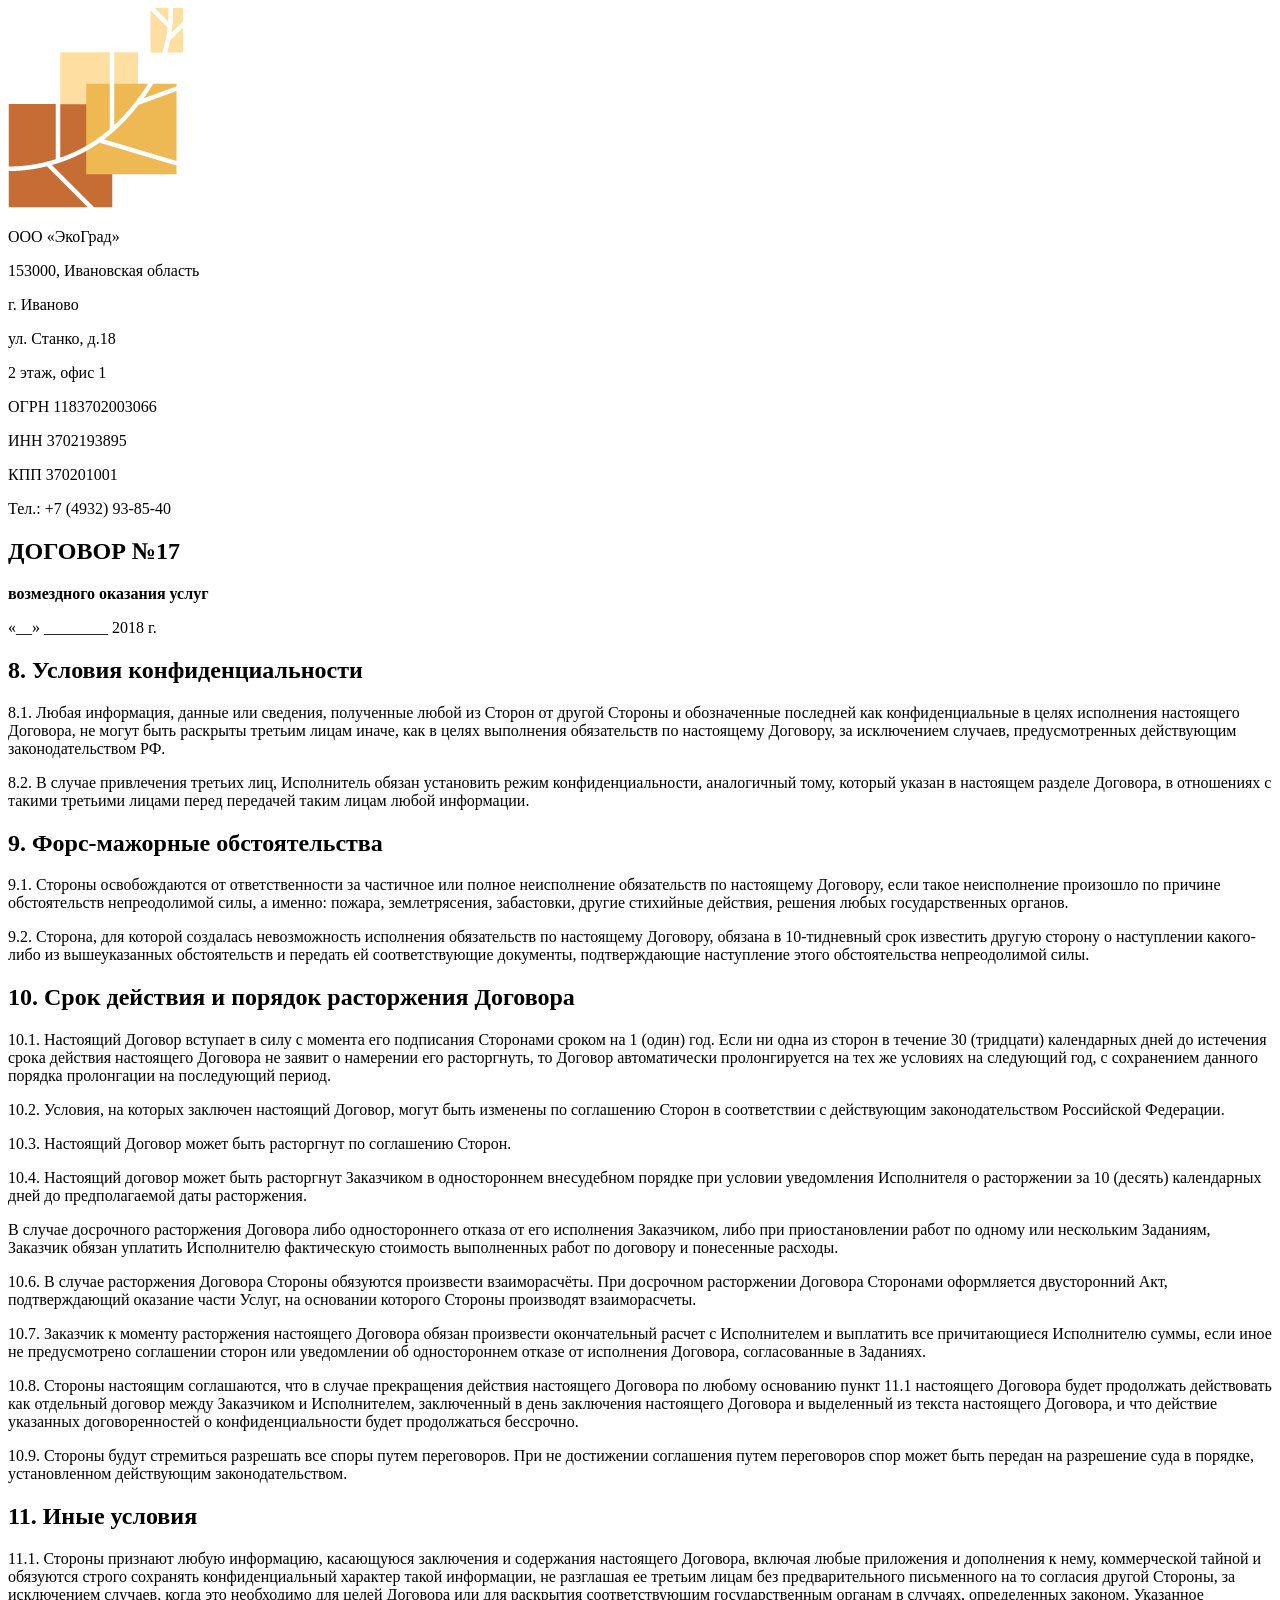
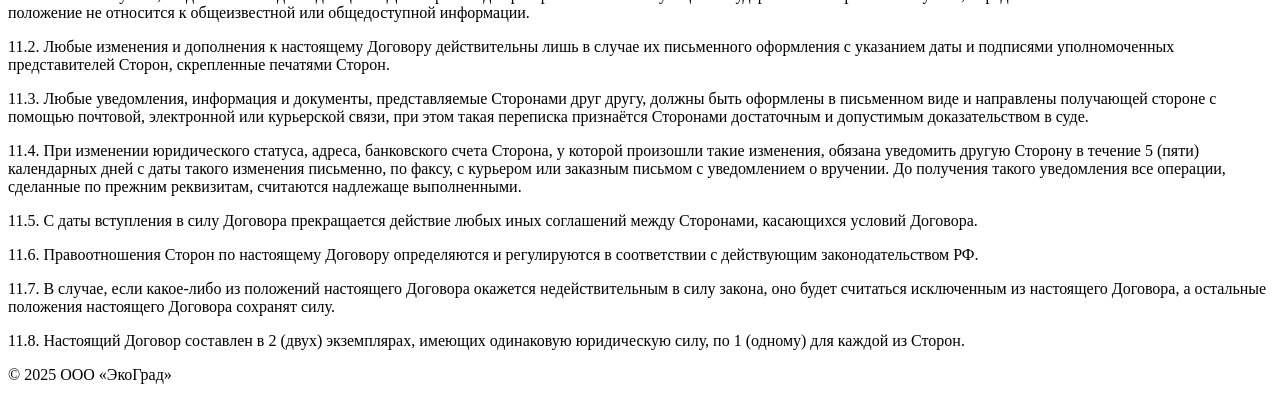
==== user-agreement.html @ 457a9e3a "Add files via upload" ====
<!DOCTYPE html>
<html lang="ru">

<head>
    <meta charset="UTF-8">
    <title>Пользовательское соглашение — ЭкоГрад</title>
    <link rel="stylesheet" href="../Main/CSS/user-agreement.css">
    <link rel="stylesheet" href="../Main/CSS/fonts.css">
</head>

<body>

    <header class="agreement-header">
        <div class="header-container">
            <!-- Логотип -->
            <div class="header-logo">
                <img class="logo_header" src="images/Header/logo_mini_bel.png" alt="logo">
            </div>

            <!-- Первый столбец -->
            <div class="header-column">
                <p>ООО «ЭкоГрад»</p>
                <p>153000, Ивановская область</p>
                <p>г. Иваново</p>
            </div>

            <!-- Второй столбец -->
            <div class="header-column">
                <p>ул. Станко, д.18</p>
                <p>2 этаж, офис 1</p>
                <p>ОГРН 1183702003066</p>
            </div>

            <!-- Третий столбец -->
            <div class="header-column">
                <p>ИНН 3702193895</p>
                <p>КПП 370201001</p>
                <p>Тел.: +7 (4932) 93-85-40</p>
            </div>
        </div>
    </header>

    <main>
        <div class="agreement-title-row">
            <div class="agreement-title-center">
                <h2>ДОГОВОР №17</h2>
                <p><strong>возмездного оказания услуг</strong></p>
            </div>
            <div class="agreement-date">
                <p>«__» ________ 2018 г.</p>
            </div>
        </div>

        <section>
            <h2>8. Условия конфиденциальности</h2>
            <p>8.1. Любая информация, данные или сведения, полученные любой из Сторон от другой Стороны и обозначенные
                последней как конфиденциальные в целях исполнения настоящего Договора, не могут быть раскрыты третьим
                лицам иначе, как в целях выполнения обязательств по настоящему Договору, за исключением случаев,
                предусмотренных действующим законодательством РФ.</p>
            <p>8.2. В случае привлечения третьих лиц, Исполнитель обязан установить режим конфиденциальности,
                аналогичный тому, который указан в настоящем разделе Договора, в отношениях с такими третьими лицами
                перед передачей таким лицам любой информации.</p>
        </section>

        <section>
            <h2>9. Форс-мажорные обстоятельства</h2>
            <p>9.1. Стороны освобождаются от ответственности за частичное или полное неисполнение обязательств по
                настоящему Договору, если такое неисполнение произошло по причине обстоятельств непреодолимой силы, а
                именно: пожара, землетрясения, забастовки, другие стихийные действия, решения любых государственных
                органов.</p>
            <p>9.2. Сторона, для которой создалась невозможность исполнения обязательств по настоящему Договору, обязана
                в 10-тидневный срок известить другую сторону о наступлении какого-либо из вышеуказанных обстоятельств и
                передать ей соответствующие документы, подтверждающие наступление этого обстоятельства непреодолимой
                силы.</p>
        </section>

        <section>
            <h2>10. Срок действия и порядок расторжения Договора</h2>
            <p>10.1. Настоящий Договор вступает в силу с момента его подписания Сторонами сроком на 1 (один) год. Если
                ни одна из сторон в течение 30 (тридцати) календарных дней до истечения срока действия настоящего
                Договора не заявит о намерении его расторгнуть, то Договор автоматически пролонгируется на тех же
                условиях на следующий год, с сохранением данного порядка пролонгации на последующий период.</p>
            <p>10.2. Условия, на которых заключен настоящий Договор, могут быть изменены по соглашению Сторон в
                соответствии с действующим законодательством Российской Федерации.</p>
            <p>10.3. Настоящий Договор может быть расторгнут по соглашению Сторон.</p>
            <p>10.4. Настоящий договор может быть расторгнут Заказчиком в одностороннем внесудебном порядке при условии
                уведомления Исполнителя о расторжении за 10 (десять) календарных дней до предполагаемой даты
                расторжения.</p>
            <p>В случае досрочного расторжения Договора либо одностороннего отказа от его исполнения Заказчиком, либо
                при приостановлении работ по одному или нескольким Заданиям, Заказчик обязан уплатить Исполнителю
                фактическую стоимость выполненных работ по договору и понесенные расходы.</p>
            <p>10.6. В случае расторжения Договора Стороны обязуются произвести взаиморасчёты. При досрочном расторжении
                Договора Сторонами оформляется двусторонний Акт, подтверждающий оказание части Услуг, на основании
                которого Стороны производят взаиморасчеты.</p>
            <p>10.7. Заказчик к моменту расторжения настоящего Договора обязан произвести окончательный расчет с
                Исполнителем и выплатить все причитающиеся Исполнителю суммы, если иное не предусмотрено соглашении
                сторон или уведомлении об одностороннем отказе от исполнения Договора, согласованные в Заданиях.</p>
            <p>10.8. Стороны настоящим соглашаются, что в случае прекращения действия настоящего Договора по любому
                основанию пункт 11.1 настоящего Договора будет продолжать действовать как отдельный договор между
                Заказчиком и Исполнителем, заключенный в день заключения настоящего Договора и выделенный из текста
                настоящего Договора, и что действие указанных договоренностей о конфиденциальности будет продолжаться
                бессрочно.</p>
            <p>10.9. Стороны будут стремиться разрешать все споры путем переговоров. При не достижении соглашения путем
                переговоров спор может быть передан на разрешение суда в порядке, установленном действующим
                законодательством.</p>
        </section>

        <section>
            <h2>11. Иные условия</h2>
            <p>11.1. Стороны признают любую информацию, касающуюся заключения и содержания настоящего Договора, включая
                любые приложения и дополнения к нему, коммерческой тайной и обязуются строго сохранять конфиденциальный
                характер такой информации, не разглашая ее третьим лицам без предварительного письменного на то согласия
                другой Стороны, за исключением случаев, когда это необходимо для целей Договора или для раскрытия
                соответствующим государственным органам в случаях, определенных законом. Указанное положение не
                относится к общеизвестной или общедоступной информации.</p>
            <p>11.2. Любые изменения и дополнения к настоящему Договору действительны лишь в случае их письменного
                оформления с указанием даты и подписями уполномоченных представителей Сторон, скрепленные печатями
                Сторон.</p>
            <p>11.3. Любые уведомления, информация и документы, представляемые Сторонами друг другу, должны быть
                оформлены в письменном виде и направлены получающей стороне с помощью почтовой, электронной или
                курьерской связи, при этом такая переписка признаётся Сторонами достаточным и допустимым доказательством
                в суде.</p>
            <p>11.4. При изменении юридического статуса, адреса, банковского счета Сторона, у которой произошли такие
                изменения, обязана уведомить другую Сторону в течение 5 (пяти) календарных дней с даты такого изменения
                письменно, по факсу, с курьером или заказным письмом с уведомлением о вручении. До получения такого
                уведомления все операции, сделанные по прежним реквизитам, считаются надлежаще выполненными.</p>
            <p>11.5. С даты вступления в силу Договора прекращается действие любых иных соглашений между Сторонами,
                касающихся условий Договора.</p>
            <p>11.6. Правоотношения Сторон по настоящему Договору определяются и регулируются в соответствии с
                действующим законодательством РФ.</p>
            <p>11.7. В случае, если какое-либо из положений настоящего Договора окажется недействительным в силу закона,
                оно будет считаться исключенным из настоящего Договора, а остальные положения настоящего Договора
                сохранят силу.</p>
            <p>11.8. Настоящий Договор составлен в 2 (двух) экземплярах, имеющих одинаковую юридическую силу, по 1
                (одному) для каждой из Сторон.</p>
        </section>
    </main>

    <footer>
        <p>&copy; 2025 ООО «ЭкоГрад»</p>
    </footer>

</body>

</html>
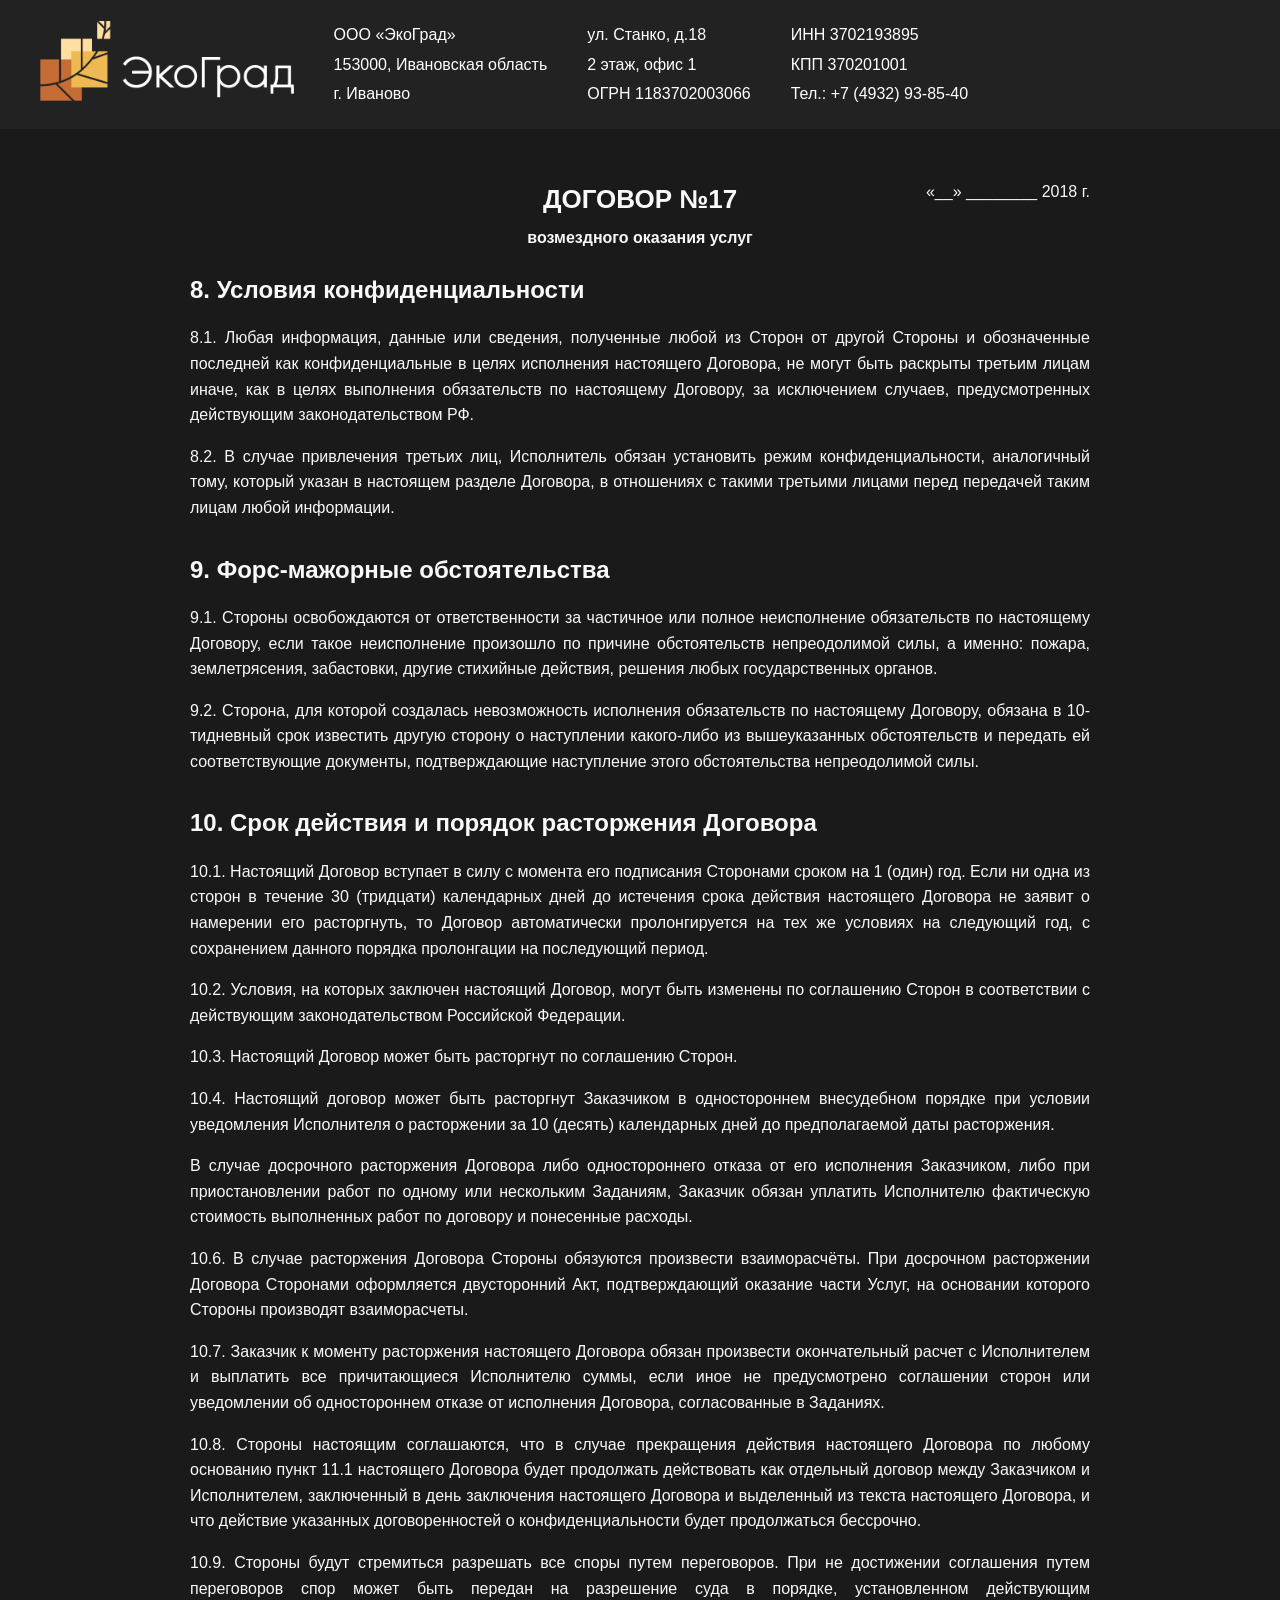
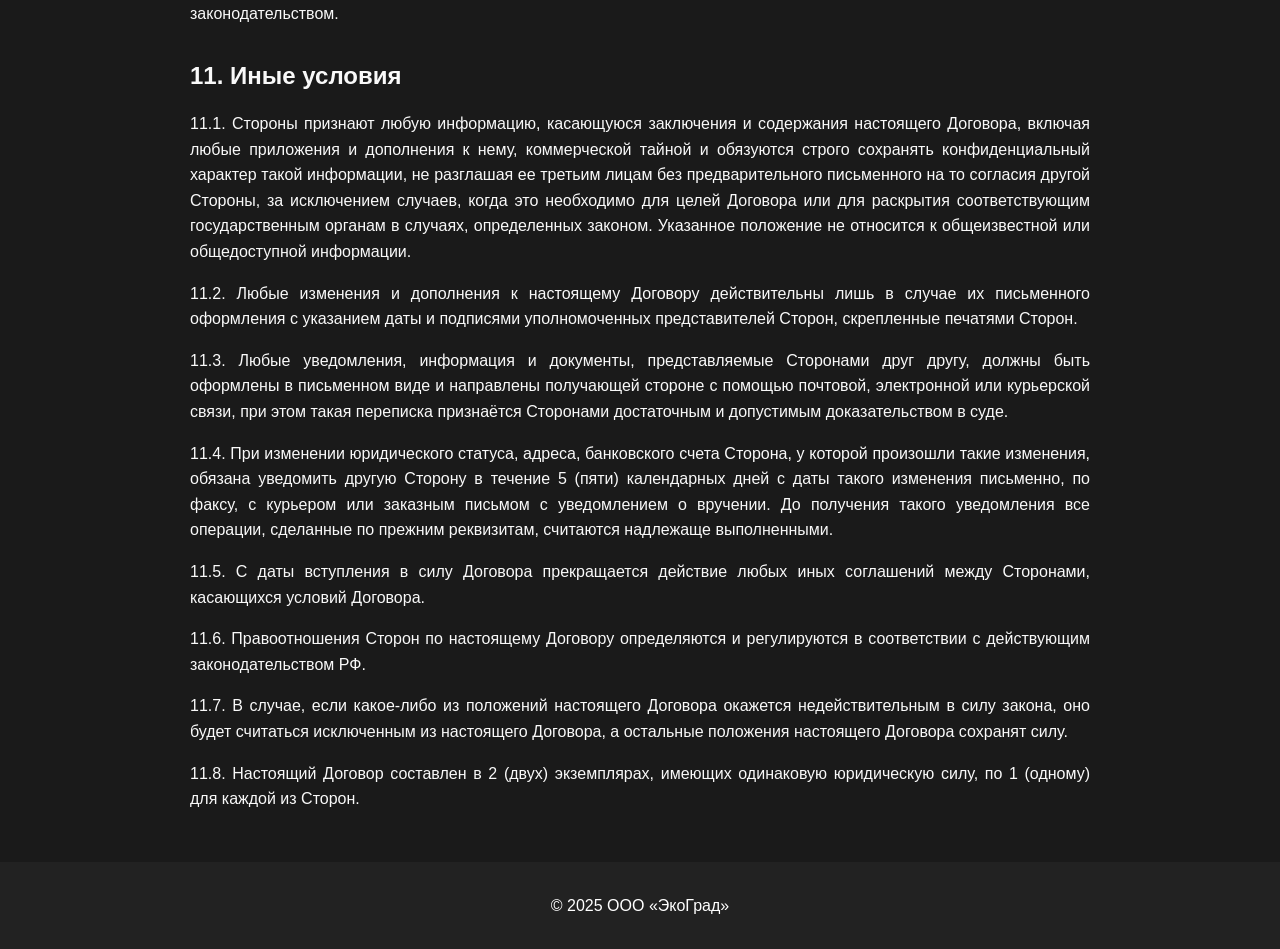
==== commit 915b40d8: "Update user-agreement.html" ====
--- a/user-agreement.html
+++ b/user-agreement.html
@@ -4,8 +4,8 @@
 <head>
     <meta charset="UTF-8">
     <title>Пользовательское соглашение — ЭкоГрад</title>
-    <link rel="stylesheet" href="../Main/CSS/user-agreement.css">
-    <link rel="stylesheet" href="../Main/CSS/fonts.css">
+    <link rel="stylesheet" href="CSS/user-agreement.css">
+    <link rel="stylesheet" href="CSS/fonts.css">
 </head>
 
 <body>
@@ -142,4 +142,5 @@
 
 </body>
 
-</html>+
+</html>
--- a/CSS/user-agreement.css
+++ b/CSS/user-agreement.css
@@ -0,0 +1,128 @@
+body {
+    font-family: Arial, sans-serif;
+    line-height: 1.6;
+    margin: 0;
+    background-color: #1a1a1a;
+    color: #f9f9f9;
+}
+
+
+/* ======= шапка ========== */
+.agreement-header {
+    background-color: #222;
+    color: white;
+    padding: 20px;
+}
+
+.header-container {
+    display: flex;
+    align-items: center;
+    gap: 40px;
+    /* расстояние между столбцами */
+    max-width: 1200px;
+    margin: auto;
+}
+
+.header-logo img {
+    height: 80px;
+    width: auto;
+}
+
+.header-column {
+    display: flex;
+    flex-direction: column;
+    justify-content: center;
+}
+
+.header-column p {
+    margin: 2px 0;
+}
+
+/* Мобильная адаптация */
+@media (max-width: 768px) {
+    .header-container {
+        flex-direction: column;
+        align-items: flex-start;
+        gap: 15px;
+    }
+
+    .header-logo img {
+        height: 60px;
+    }
+}
+
+.agreement-title-row {
+    display: flex;
+    justify-content: center;
+    align-items: flex-start;
+    max-width: 1200px;
+    margin: 30px auto 20px auto;
+    position: relative;
+}
+
+.agreement-title-center {
+    text-align: center;
+}
+
+.agreement-title-center h2 {
+    margin: 0;
+    font-size: 26px;
+}
+
+.agreement-title-center p {
+    margin: 5px 0 0;
+    font-weight: bold;
+}
+
+.agreement-date {
+    position: absolute;
+    right: 0;
+    top: 0;
+}
+
+.agreement-date p {
+    margin: 0;
+}
+
+/* Мобильная адаптация */
+@media (max-width: 768px) {
+    .agreement-title-row {
+        flex-direction: column;
+        align-items: center;
+    }
+
+    .agreement-date {
+        position: static;
+        margin-top: 10px;
+    }
+}
+
+/* ======== база ========= */
+main {
+    max-width: 900px;
+    margin: auto;
+    padding: 20px;
+    background-color: #1a1a1a;
+    color: #f9f9f9;
+}
+
+section {
+    margin-bottom: 30px;
+}
+
+section h2 {
+    color: #f9f9f9;
+    margin-bottom: 10px;
+}
+
+section p {
+    text-align: justify;
+    margin-bottom: 10px;
+}
+
+footer {
+    background-color: #222;
+    color: white;
+    text-align: center;
+    padding: 15px;
+}
--- a/CSS/fonts.css
+++ b/CSS/fonts.css
@@ -0,0 +1,24 @@
+@font-face {
+	font-family: 'Circe';
+	font-weight: 400;
+	font-style: normal;
+	src: local("Circe"),
+				url("../fonts/Fonts/Circe.otf") format('otf');
+	font-display: swap;
+}
+@font-face {
+	font-family: 'CirceB';
+	font-weight: 400;
+	font-style: bold;
+	src: local("Circe"),
+				url("../fonts/Fonts/CirceBold.otf") format('otf');
+	font-display: swap;
+}
+@font-face {
+	font-family: 'CirceL';
+	font-weight: 400;
+	font-style: light;
+	src: local("Circe"),
+				url("../fonts/Fonts/CirceLight.otf") format('otf');
+	font-display: swap;
+}
